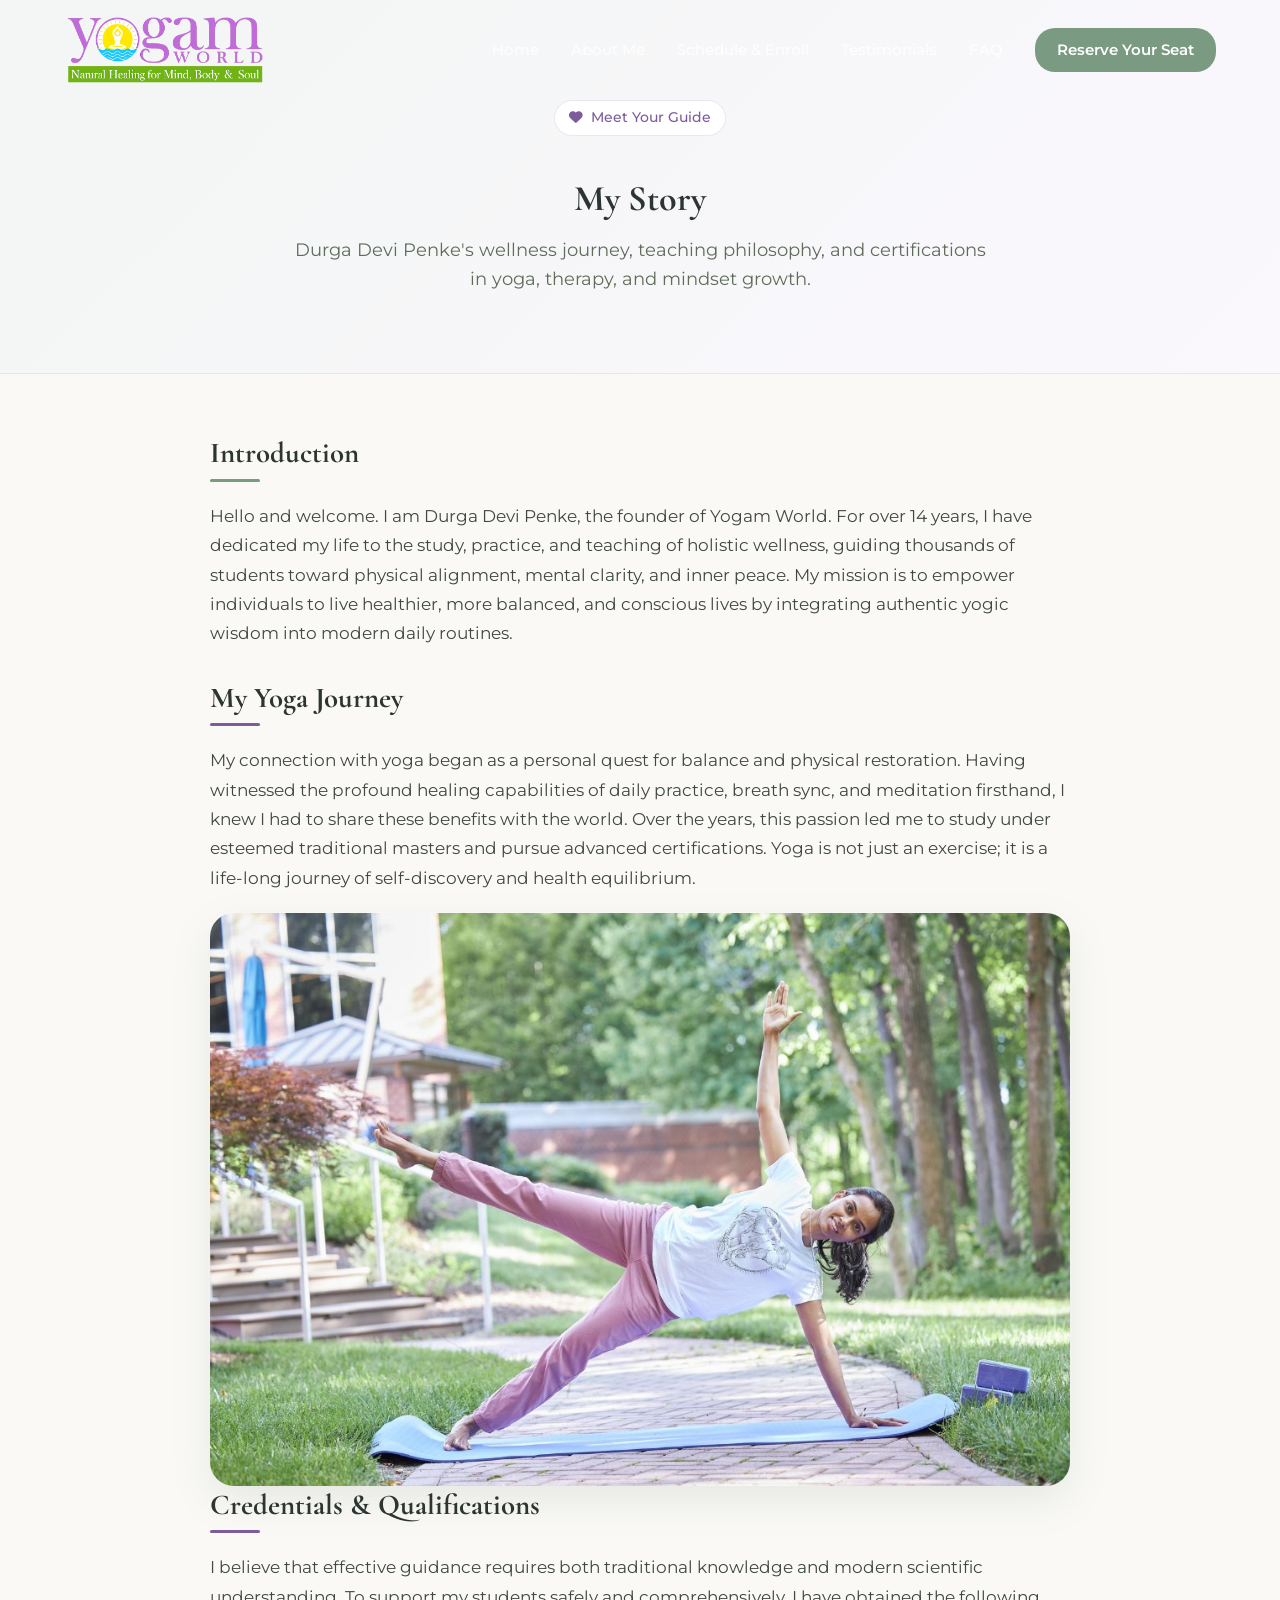
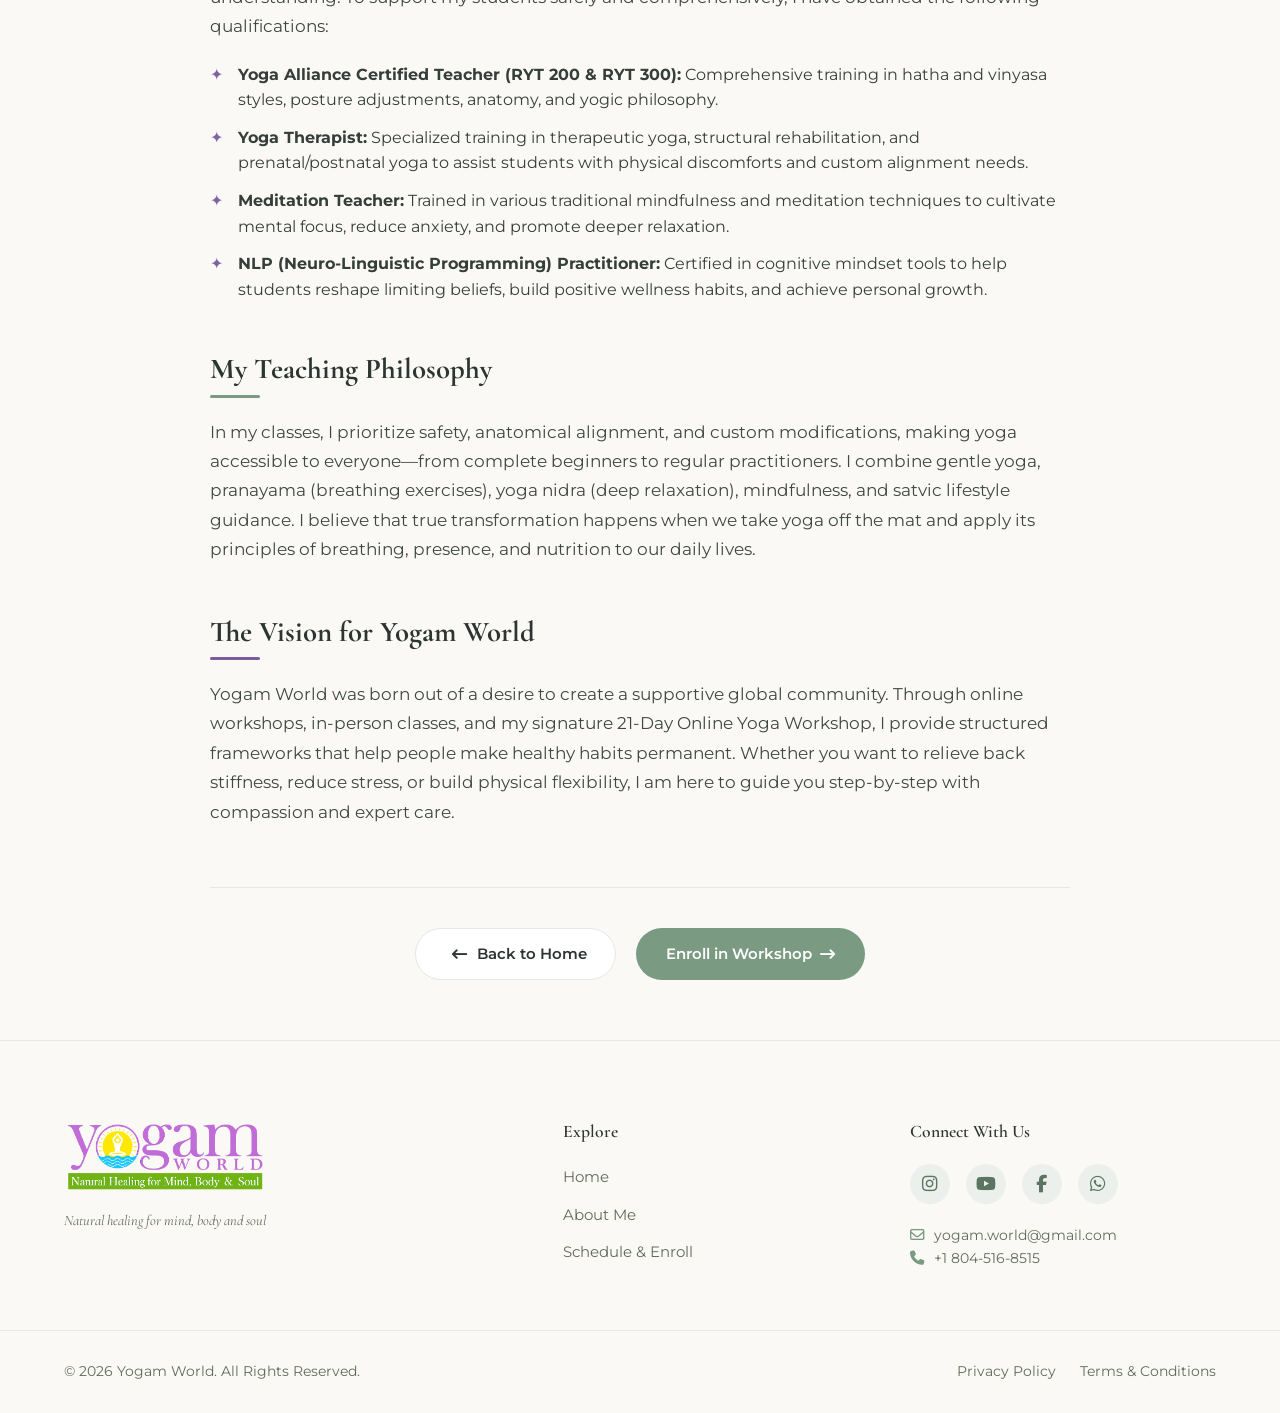
==== about.html @ a12ea687 "Update Stripe success modal message to a warmer welcome text, and increment cache buster to style.cs" ====
<!DOCTYPE html>
<html lang="en">
<head>
    <meta charset="UTF-8">
    <meta name="viewport" content="width=device-width, initial-scale=1.0">
    <title>About Durga Devi Penke | Yogam World | Meet Your Guide</title>
    <meta name="description" content="Read the full story and journey of Durga Devi Penke, founder of Yogam World. RYT 200/300 certified teacher, Yoga Therapist, NLP Practitioner, and Meditation guide with 14+ years of experience.">
    <meta name="keywords" content="Durga Devi Penke, yoga therapist, NLP practitioner, yoga teacher certifications, RYT 300, Yogam World founder, yoga therapy, prenatal yoga">
    <meta name="author" content="Yogam World">
    
    <!-- Open Graph Tags -->
    <meta property="og:title" content="About Durga Devi Penke | Yogam World">
    <meta property="og:description" content="Discover the wellness journey, credentials, and teaching philosophy of Durga Devi Penke, founder of Yogam World.">
    <meta property="og:image" content="https://www.yogam.world/assets/durga-devi-yoga.jpg">
    <meta property="og:type" content="website">
    
    <!-- Favicon -->
    <link rel="icon" type="image/png" href="assets/logo.png">
    
    <!-- Vercel Web Analytics & Speed Insights -->
    <script defer src="/_vercel/insights/script.js"></script>
    <script defer src="/_vercel/speed-insights/script.js"></script>
    
    <!-- Google Fonts -->
    <link rel="preconnect" href="https://fonts.googleapis.com">
    <link rel="preconnect" href="https://fonts.gstatic.com" crossorigin>
    <link href="https://fonts.googleapis.com/css2?family=Cormorant+Garamond:ital,wght@0,300..700;1,300..700&family=Montserrat:ital,wght@0,300..900;1,300..900&family=Playfair+Display:ital,wght@0,400..900;1,400..900&family=Plus+Jakarta+Sans:wght@300;400;500;600;700&display=swap" rel="stylesheet">
    
    <!-- Font Awesome Icons -->
    <link rel="stylesheet" href="https://cdnjs.cloudflare.com/ajax/libs/font-awesome/6.4.0/css/all.min.css">
    
    <!-- Core Style -->
    <link rel="stylesheet" href="style.css?v=27.0">
</head>
<body>

    <!-- Sticky Navigation Bar -->
    <header class="site-header" id="site-header">
        <div class="container header-container">
            <a href="index.html" class="logo logo-img-wrapper" id="header-logo">
                <img src="assets/logo.png" alt="Yogam World Logo" class="brand-logo-img">
            </a>
            
            <nav class="nav-menu" id="nav-menu">
                <ul class="nav-list">
                    <li><a href="index.html" class="nav-link">Home</a></li>
                    <li><a href="about.html" class="nav-link active">About Me</a></li>
                    <li><a href="index.html#register" class="nav-link">Schedule & Enroll</a></li>
                    <li><a href="index.html#testimonials" class="nav-link">Testimonials</a></li>
                    <li><a href="index.html#faq" class="nav-link">FAQ</a></li>
                    <li><a href="index.html#register" class="btn btn-nav-cta cta-register-trigger">Reserve Your Seat</a></li>
                </ul>
            </nav>
            
            <button class="mobile-toggle" id="mobile-toggle" aria-label="Toggle navigation menu">
                <span class="bar"></span>
                <span class="bar"></span>
                <span class="bar"></span>
            </button>
        </div>
    </header>

    <main>
        
        <!-- About Hero Section -->
        <section class="about-page-hero">
            <div class="container">
                <span class="hero-badge"><i class="fa-solid fa-heart"></i> Meet Your Guide</span>
                <h1>My Story</h1>
                <p>Durga Devi Penke's wellness journey, teaching philosophy, and certifications in yoga, therapy, and mindset growth.</p>
            </div>
        </section>

        <!-- Biography Content Section -->
        <section class="about-bio-wrap">
            
            <div class="about-bio-grid">
                <!-- Left: Biography Text -->
                <div class="bio-text-col">
                    <div class="story-section scroll-animate" style="margin-bottom: 30px;">
                        <h3>Introduction</h3>
                        <p>Hello and welcome. I am Durga Devi Penke, the founder of Yogam World. For over 14 years, I have dedicated my life to the study, practice, and teaching of holistic wellness, guiding thousands of students toward physical alignment, mental clarity, and inner peace. My mission is to empower individuals to live healthier, more balanced, and conscious lives by integrating authentic yogic wisdom into modern daily routines.</p>
                    </div>
                    
                    <div class="story-section scroll-animate" style="margin-bottom: 0;">
                        <h3>My Yoga Journey</h3>
                        <p>My connection with yoga began as a personal quest for balance and physical restoration. Having witnessed the profound healing capabilities of daily practice, breath sync, and meditation firsthand, I knew I had to share these benefits with the world. Over the years, this passion led me to study under esteemed traditional masters and pursue advanced certifications. Yoga is not just an exercise; it is a life-long journey of self-discovery and health equilibrium.</p>
                    </div>
                </div>

                <!-- Right: Instructor Image -->
                <div class="bio-img-col scroll-animate">
                    <div class="bio-image-wrapper">
                        <img src="assets/durga-devi-yoga.jpg" alt="Durga Devi Penke - Meet Your Guide" class="bio-main-img rounded-card shadow-soft">
                    </div>
                </div>
            </div>
            
            <div class="story-section scroll-animate">
                <h3>Credentials & Qualifications</h3>
                <p>I believe that effective guidance requires both traditional knowledge and modern scientific understanding. To support my students safely and comprehensively, I have obtained the following qualifications:</p>
                <ul>
                    <li><strong>Yoga Alliance Certified Teacher (RYT 200 & RYT 300):</strong> Comprehensive training in hatha and vinyasa styles, posture adjustments, anatomy, and yogic philosophy.</li>
                    <li><strong>Yoga Therapist:</strong> Specialized training in therapeutic yoga, structural rehabilitation, and prenatal/postnatal yoga to assist students with physical discomforts and custom alignment needs.</li>
                    <li><strong>Meditation Teacher:</strong> Trained in various traditional mindfulness and meditation techniques to cultivate mental focus, reduce anxiety, and promote deeper relaxation.</li>
                    <li><strong>NLP (Neuro-Linguistic Programming) Practitioner:</strong> Certified in cognitive mindset tools to help students reshape limiting beliefs, build positive wellness habits, and achieve personal growth.</li>
                </ul>
            </div>

            <div class="story-section scroll-animate">
                <h3>My Teaching Philosophy</h3>
                <p>In my classes, I prioritize safety, anatomical alignment, and custom modifications, making yoga accessible to everyone—from complete beginners to regular practitioners. I combine gentle yoga, pranayama (breathing exercises), yoga nidra (deep relaxation), mindfulness, and satvic lifestyle guidance. I believe that true transformation happens when we take yoga off the mat and apply its principles of breathing, presence, and nutrition to our daily lives.</p>
            </div>

            <div class="story-section scroll-animate">
                <h3>The Vision for Yogam World</h3>
                <p>Yogam World was born out of a desire to create a supportive global community. Through online workshops, in-person classes, and my signature 21-Day Online Yoga Workshop, I provide structured frameworks that help people make healthy habits permanent. Whether you want to relieve back stiffness, reduce stress, or build physical flexibility, I am here to guide you step-by-step with compassion and expert care.</p>
            </div>
            
            <!-- Navigation buttons -->
            <div class="about-navigation scroll-animate">
                <a href="index.html" class="btn btn-back"><i class="fa-solid fa-arrow-left-long"></i> Back to Home</a>
                <a href="index.html#register" class="btn btn-primary cta-register-trigger">Enroll in Workshop <i class="fa-solid fa-arrow-right-long"></i></a>
            </div>

        </section>

    </main>

    <!-- Footer -->
    <footer class="site-footer">
        <div class="container footer-container">
            <div class="footer-brand">
                <a href="index.html" class="logo footer-logo logo-img-wrapper">
                    <img src="assets/logo.png" alt="Yogam World Logo" class="brand-logo-img">
                </a>
                <p class="footer-desc font-alt" style="margin-top: 16px;">Natural healing for mind, body and soul</p>
            </div>
            
            <div class="footer-links">
                <h4>Explore</h4>
                <ul>
                    <li><a href="index.html">Home</a></li>
                    <li><a href="about.html">About Me</a></li>
                    <li><a href="index.html#register">Schedule & Enroll</a></li>
                </ul>
            </div>
            
            <div class="footer-social">
                <h4>Connect With Us</h4>
                <div class="social-icons">
                    <a href="https://www.instagram.com/yogam.world/" target="_blank" id="social-instagram" aria-label="Instagram"><i class="fa-brands fa-instagram"></i></a>
                    <a href="https://www.youtube.com/@yogam_world" target="_blank" id="social-youtube" aria-label="YouTube"><i class="fa-brands fa-youtube"></i></a>
                    <a href="https://www.facebook.com/DurgaDevi.Yogam" target="_blank" id="social-facebook" aria-label="Facebook"><i class="fa-brands fa-facebook-f"></i></a>
                    <a href="https://wa.me/18045168515" target="_blank" id="social-whatsapp" aria-label="WhatsApp"><i class="fa-brands fa-whatsapp"></i></a>
                </div>
                <div class="footer-contact-info">
                    <p><i class="fa-regular fa-envelope"></i> <a href="mailto:yogam.world@gmail.com">yogam.world@gmail.com</a></p>
                    <p><i class="fa-solid fa-phone"></i> <a href="tel:+18045168515" class="config-text-phone">+1 804-516-8515</a></p>
                </div>
            </div>
        </div>
        
        <div class="footer-bottom">
            <div class="container footer-bottom-container">
                <p class="copyright">&copy; <span id="copyright-year">2026</span> Yogam World. All Rights Reserved.</p>
                <div class="legal-links">
                    <a href="#">Privacy Policy</a>
                    <a href="#">Terms & Conditions</a>
                </div>
            </div>
        </div>
    </footer>

    <!-- Core Script -->
    <script src="main.js?v=19.0"></script>
</body>
</html>
---- style.css ----
/* ==========================================================================
   Yogam World Design System & Stylesheet
   Color Palette: White, Sage Green, Soft Beige, Earthy Natural Tones
   ========================================================================== */

/* --- Fonts & Base Reset --- */
:root {
    /* Color Palette */
    --color-sage: #7A9A82;
    --color-sage-dark: #5B7562;
    --color-sage-light: #EBF0EC;
    --color-sage-pale: #F3F6F4;
    --color-beige: #F4F1EA;
    --color-beige-dark: #E6DFD3;
    --color-white: #FAF9F6;
    --color-pure-white: #FFFFFF;
    --color-earth: #C38D75;
    --color-earth-dark: #AA7158;
    --color-earth-light: #F7EFEA;
    --color-lavender: #7B5C9C;
    --color-lavender-light: #F5F0FC;
    --color-lavender-pale: #FAF7FD;
    --color-lavender-accent: #D6C7E8;
    --color-text-dark: #2C3531;
    --color-text-muted: #606C5A;
    --color-border: #E3E9E5;
    
    /* Typography */
    --font-heading: 'Cormorant Garamond', 'Playfair Display', Georgia, serif;
    --font-body: 'Montserrat', system-ui, -apple-system, sans-serif;
    
    /* Layout Constants */
    --header-height: 100px;
    --header-height-scrolled: 80px;
    --border-radius-sm: 8px;
    --border-radius-md: 16px;
    --border-radius-lg: 24px;
    --shadow-soft: 0 10px 30px rgba(91, 117, 98, 0.05);
    --shadow-hover: 0 15px 40px rgba(91, 117, 98, 0.12);
    --transition-smooth: all 0.4s cubic-bezier(0.16, 1, 0.3, 1);
}

* {
    margin: 0;
    padding: 0;
    box-sizing: border-box;
}

html {
    scroll-behavior: smooth;
    scroll-padding-top: 100px; /* Offset for sticky header */
}

body {
    font-family: var(--font-body);
    color: var(--color-text-dark);
    background-color: var(--color-white);
    line-height: 1.6;
    overflow-x: hidden;
    -webkit-font-smoothing: antialiased;
}

/* --- Typography --- */
h1, h2, h3, h4 {
    font-family: var(--font-heading);
    font-weight: 600;
    line-height: 1.3;
    color: var(--color-text-dark);
}

p {
    font-size: 1rem;
    color: var(--color-text-muted);
}

.font-alt {
    font-family: var(--font-heading);
    font-style: italic;
}

a {
    color: inherit;
    text-decoration: none;
    transition: var(--transition-smooth);
}

ul {
    list-style: none;
}

img {
    max-width: 100%;
    height: auto;
    display: block;
}

/* --- Reusable Components --- */
.container {
    width: 100%;
    max-width: 1200px;
    margin: 0 auto;
    padding: 0 24px;
}

.section-padding {
    padding: 100px 0;
}

.text-center {
    text-align: center;
}

.rounded-card {
    border-radius: var(--border-radius-md);
    overflow: hidden;
}

.shadow-soft {
    box-shadow: var(--shadow-soft);
    transition: var(--transition-smooth);
}

.shadow-soft:hover {
    box-shadow: var(--shadow-hover);
}

/* --- Section Headers --- */
.section-header {
    max-width: 700px;
    margin: 0 auto 60px auto;
}

.section-subtitle {
    display: inline-block;
    font-size: 0.875rem;
    font-weight: 600;
    text-transform: uppercase;
    letter-spacing: 2px;
    color: var(--color-earth);
    margin-bottom: 12px;
}

.section-title {
    font-size: 2.5rem;
    font-weight: 500;
    margin-bottom: 18px;
    position: relative;
    letter-spacing: -0.2px;
}

.section-title::after {
    content: '';
    display: block;
    width: 60px;
    height: 3px;
    background-color: var(--color-sage);
    margin: 15px auto 0 auto;
    border-radius: 2px;
}

.section-description {
    font-size: 1.125rem;
    color: var(--color-text-muted);
}

/* --- Buttons --- */
.btn {
    display: inline-flex;
    align-items: center;
    justify-content: center;
    font-family: var(--font-body);
    font-weight: 600;
    font-size: 0.95rem;
    padding: 12px 28px;
    border-radius: 30px;
    cursor: pointer;
    transition: var(--transition-smooth);
    border: 2px solid transparent;
}

.btn i {
    margin-left: 8px;
    transition: transform 0.3s ease;
}

.btn-primary {
    background-color: var(--color-sage);
    color: var(--color-pure-white);
}

.btn-primary:hover {
    background-color: var(--color-sage-dark);
    transform: translateY(-2px);
}

.btn-primary:hover i {
    transform: translateX(4px);
}

.btn-secondary {
    background-color: transparent;
    color: var(--color-sage-dark);
    border-color: var(--color-sage);
}

.btn-secondary:hover {
    background-color: var(--color-sage);
    color: var(--color-pure-white);
    border-color: var(--color-sage);
}

.btn-large {
    padding: 16px 36px;
    font-size: 1.05rem;
}

/* --- Sticky Header & Navigation --- */
.site-header {
    position: fixed;
    top: 0;
    left: 0;
    width: 100%;
    height: var(--header-height);
    background-color: transparent;
    z-index: 1000;
    transition: var(--transition-smooth);
}

.site-header.scrolled {
    height: var(--header-height-scrolled);
    background-color: rgba(250, 249, 246, 0.95);
    backdrop-filter: blur(10px);
    box-shadow: 0 4px 20px rgba(91, 117, 98, 0.08);
}

/* Styling overrides for when the header is transparent (over the dark hero section background) */
.site-header:not(.scrolled) .brand-name {
    color: var(--color-pure-white);
}

.site-header:not(.scrolled) .brand-tagline {
    color: var(--color-sage-light);
    opacity: 0.9;
}

.site-header:not(.scrolled) .mobile-toggle:not(.active) .bar {
    background-color: var(--color-pure-white);
}

@media (min-width: 769px) {
    .site-header:not(.scrolled) .nav-link {
        color: var(--color-pure-white);
        opacity: 0.85;
    }
    
    .site-header:not(.scrolled) .nav-link:hover,
    .site-header:not(.scrolled) .nav-link.active {
        color: var(--color-pure-white);
        opacity: 1;
    }
    
    .site-header:not(.scrolled) .nav-link::after {
        background-color: var(--color-pure-white);
    }
}

.header-container {
    height: 100%;
    display: flex;
    align-items: center;
    justify-content: space-between;
}

/* Logo */
.logo {
    display: flex;
    align-items: center;
    gap: 12px;
}

.brand-logo-img {
    height: 72px;
    width: auto;
    object-fit: contain;
    transition: var(--transition-smooth);
}

.logo:hover .brand-logo-img {
    transform: scale(1.03);
}

.site-header.scrolled .brand-logo-img {
    height: 56px;
}


.logo-icon {
    font-size: 1.5rem;
    color: var(--color-sage);
    background-color: var(--color-sage-light);
    width: 42px;
    height: 42px;
    border-radius: 50%;
    display: flex;
    align-items: center;
    justify-content: center;
    transition: var(--transition-smooth);
}

.logo:hover .logo-icon {
    transform: rotate(15deg) scale(1.05);
}

.logo-text {
    display: flex;
    flex-direction: column;
}

.brand-name {
    font-family: var(--font-heading);
    font-size: 1.35rem;
    font-weight: 700;
    color: var(--color-text-dark);
    line-height: 1.1;
    transition: var(--transition-smooth);
}

.brand-tagline {
    font-size: 0.65rem;
    text-transform: uppercase;
    letter-spacing: 1.5px;
    color: var(--color-sage-dark);
    transition: var(--transition-smooth);
    line-height: 1.3;
    margin-top: 2px;
}

/* Navigation Links */
.nav-menu {
    display: flex;
    align-items: center;
}

.nav-list {
    display: flex;
    align-items: center;
    gap: 32px;
}

.nav-link {
    font-size: 0.95rem;
    font-weight: 500;
    color: var(--color-text-dark);
    opacity: 0.85;
    position: relative;
    padding: 6px 0;
}

.nav-link:hover,
.nav-link.active {
    opacity: 1;
    color: var(--color-sage-dark);
}

.nav-link::after {
    content: '';
    position: absolute;
    bottom: 0;
    left: 0;
    width: 0;
    height: 2px;
    background-color: var(--color-sage);
    transition: var(--transition-smooth);
}

.nav-link:hover::after,
.nav-link.active::after {
    width: 100%;
}

.btn-nav-cta {
    background-color: var(--color-sage);
    color: var(--color-pure-white);
    padding: 8px 20px;
    border-radius: 20px;
}

.btn-nav-cta:hover {
    background-color: var(--color-sage-dark);
    color: var(--color-pure-white);
}

.btn-nav-cta::after {
    display: none;
}

/* Hamburger toggle menu */
.mobile-toggle {
    display: none;
    flex-direction: column;
    justify-content: space-between;
    width: 30px;
    height: 21px;
    background: transparent;
    border: none;
    cursor: pointer;
    z-index: 1010;
}

.mobile-toggle .bar {
    width: 100%;
    height: 3px;
    background-color: var(--color-text-dark);
    border-radius: 5px;
    transition: all 0.3s ease;
}

.hero-section {
    position: relative;
    width: 100%;
    min-height: 100vh;
    display: flex;
    align-items: center;
    padding-top: var(--header-height);
    overflow: hidden;
}

/* Mirrored background image to place Durga on the right, keeping text area clean */
.hero-section::before {
    content: '';
    position: absolute;
    top: 0;
    left: 0;
    width: 100%;
    height: 100%;
    background-image: url('assets/hero-banner-clean.jpg');
    background-size: cover;
    background-position: center;
    z-index: 0;
}

.hero-overlay {
    position: absolute;
    top: 0;
    left: 0;
    width: 100%;
    height: 100%;
    /* Gradient overlay to ensure text contrast on the left and full photo transparency on the right */
    background: linear-gradient(to right, rgba(44, 53, 49, 0.8) 20%, rgba(44, 53, 49, 0.45) 60%, rgba(44, 53, 49, 0.15) 100%);
    z-index: 1;
}

.hero-container {
    position: relative;
    z-index: 2;
    padding-top: 40px;
    padding-bottom: 80px;
    width: 100%;
}

.hero-content {
    max-width: 650px;
}

.hero-badge {
    display: inline-flex;
    align-items: center;
    gap: 8px;
    background-color: rgba(235, 240, 236, 0.2);
    border: 1px solid rgba(255, 255, 255, 0.25);
    color: var(--color-pure-white);
    padding: 6px 14px;
    border-radius: 20px;
    font-size: 0.85rem;
    font-weight: 500;
    margin-bottom: 24px;
    backdrop-filter: blur(5px);
}

.hero-title {
    font-size: 3.5rem;
    font-weight: 500;
    color: var(--color-pure-white);
    margin-bottom: 20px;
    letter-spacing: -0.5px;
}

.hero-subtitle {
    font-size: 1.15rem;
    color: rgba(255, 255, 255, 0.85);
    margin-bottom: 40px;
    line-height: 1.7;
}

.hero-actions {
    display: flex;
    gap: 16px;
    flex-wrap: wrap;
}

.hero-actions .btn-secondary {
    background-color: transparent;
    color: var(--color-pure-white);
    border-color: rgba(255, 255, 255, 0.4);
    backdrop-filter: blur(5px);
}

.hero-actions .btn-secondary:hover {
    background-color: var(--color-pure-white);
    color: var(--color-text-dark);
    border-color: var(--color-pure-white);
}

/* Curve layout divider */
.section-divider-curve {
    position: absolute;
    bottom: -1px;
    left: 0;
    width: 100%;
    overflow: hidden;
    line-height: 0;
    transform: rotate(180deg);
    z-index: 3;
}

.section-divider-curve svg {
    position: relative;
    display: block;
    width: calc(100% + 1.3px);
    height: 60px;
}

.section-divider-curve .shape-fill {
    fill: var(--color-white);
}

/* --- About the Founder Section --- */
.about-section {
    background-color: var(--color-pure-white);
    position: relative;
    overflow: hidden;
}

.about-grid {
    display: grid;
    grid-template-columns: 0.95fr 1.05fr;
    gap: 60px;
    align-items: center;
    max-width: 1200px;
    margin: 0 auto 60px auto;
}

.about-visual {
    position: relative;
    border-radius: var(--border-radius-lg);
    overflow: hidden;
    box-shadow: var(--shadow-hover);
}

.about-image-wrapper {
    position: relative;
    width: 100%;
    height: 100%;
}

.founder-main-img {
    width: 100%;
    height: auto;
    display: block;
    transition: var(--transition-smooth);
}

.about-visual:hover .founder-main-img {
    transform: scale(1.03);
}

.about-content {
    text-align: left;
}

.about-role-badge {
    font-size: 0.85rem;
    font-weight: 700;
    color: var(--color-lavender);
    text-transform: uppercase;
    letter-spacing: 1.5px;
    background-color: var(--color-lavender-light);
    padding: 6px 14px;
    border-radius: 50px;
    display: inline-block;
    margin-bottom: 16px;
}

.about-title {
    font-size: 2.5rem;
    color: var(--color-text-dark);
    margin-bottom: 12px;
    font-weight: 600;
    letter-spacing: -0.2px;
}

.about-subtitle {
    font-size: 0.95rem;
    line-height: 1.6;
    color: var(--color-text-muted);
    font-weight: 600;
    border-left: 3px solid var(--color-sage);
    padding-left: 16px;
    margin-bottom: 24px;
}

.about-text p {
    font-size: 1rem;
    line-height: 1.7;
    color: var(--color-text-dark);
    opacity: 0.9;
    margin-bottom: 24px;
}



/* --- Dedicated Biography Page Styles --- */
.about-page-hero {
    background: linear-gradient(135deg, var(--color-sage-pale) 0%, var(--color-lavender-pale) 100%);
    padding: 100px 0 80px 0;
    text-align: center;
    border-bottom: 1px solid var(--color-border);
}

.about-page-hero .hero-badge {
    background-color: var(--color-pure-white);
    color: var(--color-lavender);
    border: 1px solid rgba(123, 92, 156, 0.15);
}

.about-page-hero h1 {
    font-size: 3rem;
    margin-top: 16px;
    margin-bottom: 12px;
    font-weight: 800;
    color: var(--color-text-dark);
}

.about-page-hero p {
    font-size: 1.15rem;
    color: var(--color-text-muted);
    max-width: 700px;
    margin: 0 auto;
}

.about-bio-wrap {
    max-width: 900px;
    margin: 60px auto;
    padding: 0 20px;
}

.story-section {
    margin-bottom: 48px;
}

.story-section h3 {
    font-size: 1.8rem;
    color: var(--color-text-dark);
    margin-bottom: 20px;
    font-weight: 700;
    position: relative;
    padding-bottom: 10px;
}

.story-section h3::after {
    content: '';
    position: absolute;
    bottom: 0;
    left: 0;
    width: 50px;
    height: 3px;
    background-color: var(--color-sage);
    border-radius: 2px;
}

.story-section:nth-of-type(even) h3::after {
    background-color: var(--color-lavender);
}

.story-section p {
    font-size: 1.05rem;
    line-height: 1.75;
    color: var(--color-text-dark);
    opacity: 0.9;
    margin-bottom: 20px;
}

.story-section ul {
    list-style: none;
    padding: 0;
    margin: 20px 0;
    display: flex;
    flex-direction: column;
    gap: 12px;
}

.story-section ul li {
    position: relative;
    padding-left: 28px;
    font-size: 1rem;
    color: var(--color-text-dark);
    opacity: 0.95;
}

.story-section ul li::before {
    content: '✦';
    position: absolute;
    left: 0;
    color: var(--color-sage);
    font-weight: 700;
}

.story-section:nth-of-type(even) ul li::before {
    color: var(--color-lavender);
}

.about-navigation {
    display: flex;
    justify-content: center;
    gap: 20px;
    margin-top: 60px;
    border-top: 1px solid var(--color-border);
    padding-top: 40px;
}

.btn-back {
    display: inline-flex;
    align-items: center;
    gap: 10px;
    background-color: var(--color-pure-white);
    color: var(--color-text-dark);
    border: 1px solid var(--color-border);
    transition: var(--transition-smooth);
}

.btn-back:hover {
    background-color: var(--color-sage-pale);
    border-color: var(--color-sage-light);
    color: var(--color-sage-dark);
}




/* --- Student Testimonials Section --- */
.testimonials-section {
    background-color: var(--color-sage-pale);
}

.testimonial-slider-container {
    max-width: 800px;
    margin: 0 auto;
    position: relative;
}

.testimonial-slider {
    position: relative;
    min-height: 360px;
    display: grid;
    grid-template-columns: 1fr;
}

.testimonial-slide {
    grid-column: 1;
    grid-row: 1;
    opacity: 0;
    visibility: hidden;
    pointer-events: none;
    transform: translateY(15px);
    transition: opacity 0.5s ease, transform 0.5s ease, visibility 0.5s ease;
    z-index: 1;
}

.testimonial-slide.active {
    opacity: 1;
    visibility: visible;
    pointer-events: auto;
    transform: translateY(0);
    z-index: 2;
}

.testimonial-card {
    background-color: var(--color-pure-white);
    padding: 50px;
    border: 1px solid var(--color-border);
    position: relative;
}

.quote-icon {
    font-size: 3rem;
    color: var(--color-sage-light);
    line-height: 1;
    position: absolute;
    top: 30px;
    left: 40px;
    z-index: 1;
}

.testimonial-text {
    font-size: 1.05rem;
    font-family: var(--font-body);
    font-style: normal;
    font-weight: 400;
    color: var(--color-text-dark);
    line-height: 1.75;
    margin-bottom: 30px;
    position: relative;
    z-index: 2;
}

.testimonial-text strong {
    color: var(--color-sage-dark);
    font-weight: 700;
    background-color: rgba(122, 154, 130, 0.16);
    padding: 2px 6px;
    border-radius: 4px;
}

.student-profile {
    display: flex;
    align-items: center;
    gap: 16px;
}

.student-img {
    width: 60px;
    height: 60px;
    border-radius: 50%;
    object-fit: cover;
    border: 2px solid var(--color-sage);
}

.student-initials-avatar {
    width: 60px;
    height: 60px;
    border-radius: 50%;
    background-color: var(--color-sage-light);
    color: var(--color-sage-dark);
    display: flex;
    align-items: center;
    justify-content: center;
    font-weight: 700;
    font-size: 1.15rem;
    border: 2px solid var(--color-sage);
    flex-shrink: 0;
}

.student-name {
    font-size: 1.1rem;
    color: var(--color-text-dark);
    margin-bottom: 2px;
}

.student-result {
    font-size: 0.85rem;
    color: var(--color-earth-dark);
    font-weight: 600;
}

/* Slider Controls */
.slider-controls {
    display: flex;
    align-items: center;
    justify-content: center;
    gap: 30px;
    margin-top: 30px;
}

.slider-btn {
    background-color: var(--color-pure-white);
    border: 1px solid var(--color-border);
    width: 50px;
    height: 50px;
    border-radius: 50%;
    display: flex;
    align-items: center;
    justify-content: center;
    cursor: pointer;
    font-size: 1rem;
    color: var(--color-text-muted);
    box-shadow: 0 4px 10px rgba(0,0,0,0.02);
    transition: var(--transition-smooth);
}

.slider-btn:hover {
    background-color: var(--color-sage);
    color: var(--color-pure-white);
    border-color: var(--color-sage);
    transform: scale(1.05);
}

.slider-dots {
    display: flex;
    gap: 10px;
}

.slider-dots .dot {
    width: 10px;
    height: 10px;
    border-radius: 50%;
    background-color: var(--color-beige-dark);
    cursor: pointer;
    transition: var(--transition-smooth);
}

.slider-dots .dot:hover,
.slider-dots .dot.active {
    background-color: var(--color-sage);
    transform: scale(1.2);
}

/* --- Registration Section --- */
.registration-section {
    background-color: var(--color-white);
}

.registration-wrapper {
    background-color: var(--color-beige);
    border: 1px solid var(--color-beige-dark);
    padding: 60px 40px;
    max-width: 900px;
    margin: 0 auto;
}

.badge-accent {
    display: inline-flex;
    align-items: center;
    gap: 6px;
    font-size: 0.8rem;
    font-weight: 700;
    text-transform: uppercase;
    letter-spacing: 1px;
    color: var(--color-earth-dark);
    background-color: var(--color-earth-light);
    padding: 6px 14px;
    border-radius: 30px;
    margin-bottom: 20px;
}

.reg-title {
    font-size: 2.25rem;
    margin-bottom: 16px;
}

.reg-desc {
    font-size: 1.1rem;
    max-width: 600px;
    margin: 0 auto 40px auto;
}

.checkout-widget {
    max-width: 800px;
    margin: 0 auto;
    text-align: left;
    display: flex;
    flex-direction: column;
    gap: 40px;
}

.checkout-step {
    background-color: var(--color-pure-white);
    border: 1px solid var(--color-border);
    border-radius: var(--border-radius-lg);
    padding: 40px;
    box-shadow: var(--shadow-soft);
    position: relative;
    transition: var(--transition-smooth);
}

.checkout-step.disabled-step {
    opacity: 0.45;
    pointer-events: none;
    user-select: none;
    filter: grayscale(40%);
}

.step-num {
    position: absolute;
    top: -18px;
    left: 40px;
    width: 36px;
    height: 36px;
    border-radius: 50%;
    color: var(--color-pure-white);
    font-size: 1.1rem;
    font-weight: 700;
    display: flex;
    align-items: center;
    justify-content: center;
}

#checkout-step-1 .step-num {
    background-color: var(--color-sage);
    box-shadow: 0 4px 10px rgba(122, 154, 130, 0.3);
}

#checkout-step-2 .step-num {
    background-color: var(--color-earth);
    box-shadow: 0 4px 10px rgba(195, 141, 117, 0.3);
}

#checkout-step-3 .step-num {
    background-color: var(--color-lavender);
    box-shadow: 0 4px 10px rgba(123, 92, 156, 0.3);
}

#checkout-step-4 .step-num {
    background-color: var(--color-text-muted);
    box-shadow: 0 4px 10px rgba(96, 108, 90, 0.3);
}

.step-title {
    font-size: 1.4rem;
    font-weight: 700;
    color: var(--color-text-dark);
    margin-bottom: 24px;
}

.selection-grid {
    display: grid;
    grid-template-columns: 1fr 1fr;
    gap: 24px;
}

.select-box {
    border: 2px solid var(--color-border);
    border-radius: var(--border-radius-md);
    padding: 24px;
    cursor: pointer;
    transition: var(--transition-smooth);
    position: relative;
    display: flex;
    flex-direction: column;
    gap: 12px;
}

.select-box:hover {
    border-color: var(--color-sage-light);
    background-color: var(--color-sage-pale);
    transform: translateY(-2px);
}

.select-box.active {
    border-color: var(--color-sage);
    background-color: var(--color-sage-pale);
}

.select-payment-grid .select-box.active {
    border-color: var(--color-lavender);
    background-color: var(--color-lavender-pale);
}

.select-box-header {
    display: flex;
    justify-content: flex-start;
    align-items: center;
    gap: 10px;
}

.select-badge {
    font-size: 0.7rem;
    font-weight: 700;
    text-transform: uppercase;
    letter-spacing: 1px;
    color: var(--color-earth-dark);
    background-color: var(--color-earth-light);
    padding: 4px 10px;
    border-radius: 20px;
}

.select-icon {
    font-size: 1.5rem;
    color: var(--color-text-muted);
}

.select-box.active .select-icon {
    color: var(--color-sage-dark);
}

.select-payment-grid .select-box.active .select-icon {
    color: var(--color-lavender);
}

.select-box-title {
    font-size: 1.15rem;
    font-weight: 700;
    color: var(--color-text-dark);
}

.select-box-desc {
    font-size: 0.875rem;
    line-height: 1.5;
    color: var(--color-text-muted);
    margin-bottom: 8px;
    min-height: 48px;
}

.select-box-price {
    margin-top: auto;
    display: flex;
    align-items: baseline;
    gap: 4px;
}

.price-val {
    font-size: 1.8rem;
    font-weight: 800;
    color: var(--color-text-dark);
}

.price-lbl {
    font-size: 0.8rem;
    color: var(--color-text-muted);
}

.select-indicator {
    position: absolute;
    top: 20px;
    right: 20px;
    font-size: 1.25rem;
    color: var(--color-border);
    transition: var(--transition-smooth);
}

.select-box.active .select-indicator {
    color: var(--color-sage);
}

.select-payment-grid .select-box.active .select-indicator {
    color: var(--color-lavender);
}

/* Step 3: Complete Booking views */
.checkout-view {
    display: none;
}

.checkout-view.active {
    display: block;
}

.summary-box {
    background-color: var(--color-white);
    border: 1px solid var(--color-border);
    border-radius: var(--border-radius-md);
    padding: 24px;
    margin-bottom: 24px;
}

/* Dynamic timing and date selector styling */
.checkout-details-group {
    margin-bottom: 24px;
    background-color: var(--color-sage-pale);
    border: 1px solid var(--color-border);
    border-radius: var(--border-radius-md);
    padding: 20px;
    transition: var(--transition-smooth);
}

.checkout-details-title {
    font-family: var(--font-heading);
    font-size: 1.25rem;
    font-weight: 700;
    color: var(--color-text-dark);
    margin-top: 0;
    margin-bottom: 12px;
}

.timing-select-wrapper {
    position: relative;
    margin-top: 8px;
}

.timing-select-wrapper select {
    width: 100%;
    padding: 12px 16px;
    border: 2px solid var(--color-border);
    border-radius: var(--border-radius-sm);
    font-family: var(--font-body);
    font-size: 0.95rem;
    color: var(--color-text-dark);
    background-color: var(--color-white);
    appearance: none;
    cursor: pointer;
    transition: var(--transition-smooth);
}

.timing-select-wrapper select:focus {
    outline: none;
    border-color: var(--color-sage);
}

.timing-select-wrapper:has(select)::after {
    content: '\f078';
    font-family: 'Font Awesome 6 Free';
    font-weight: 900;
    position: absolute;
    right: 16px;
    top: 50%;
    transform: translateY(-50%);
    color: var(--color-text-muted);
    pointer-events: none;
}

.selected-date-badge {
    display: inline-flex;
    align-items: center;
    gap: 8px;
    background-color: var(--color-sage-light);
    color: var(--color-sage-dark);
    padding: 6px 14px;
    border-radius: 20px;
    font-size: 0.9rem;
    font-weight: 600;
    border: 1px solid rgba(91, 117, 98, 0.15);
}

.selected-date-badge i {
    color: var(--color-sage);
}


.summary-box h4 {
    font-size: 1rem;
    color: var(--color-text-muted);
    text-transform: uppercase;
    letter-spacing: 1px;
    margin-bottom: 16px;
    border-bottom: 1px solid var(--color-border);
    padding-bottom: 10px;
}

.summary-row {
    display: flex;
    justify-content: space-between;
    align-items: center;
    font-size: 1.1rem;
    color: var(--color-text-dark);
}

.summary-row strong {
    font-size: 1.5rem;
    color: var(--color-sage-dark);
}

.checkout-cta-wrap {
    text-align: center;
}

.zelle-details {
    display: flex;
    flex-direction: column;
    gap: 16px;
}

.zelle-instruction-text {
    font-size: 1.05rem;
    color: var(--color-text-dark);
}

.zelle-price-amount {
    color: var(--color-lavender);
    font-size: 1.25rem;
}

.zelle-email-box {
    display: flex;
    flex-direction: column;
    gap: 6px;
    background-color: var(--color-lavender-pale);
    border: 1px dashed var(--color-lavender-accent);
    padding: 16px;
    border-radius: var(--border-radius-sm);
}

.zelle-label {
    font-size: 0.8rem;
    text-transform: uppercase;
    letter-spacing: 0.5px;
    color: var(--color-lavender);
    font-weight: 700;
}

.zelle-email {
    font-size: 1.05rem;
    color: var(--color-text-dark);
    font-family: SFMono-Regular, Consolas, Monaco, 'Andale Mono', monospace;
    font-weight: 500;
    letter-spacing: -0.5px;
    word-break: break-word;
}

@media (max-width: 480px) {
    .zelle-email {
        font-size: 0.88rem;
    }
}

.btn-copy-zelle {
    position: absolute;
    right: 16px;
    top: 50%;
    transform: translateY(-50%);
    border: 2px solid var(--color-border);
    background-color: var(--color-white);
    border-radius: var(--border-radius-sm);
    color: var(--color-text-muted);
    cursor: pointer;
    width: 42px;
    height: 42px;
    display: flex;
    align-items: center;
    justify-content: center;
    transition: var(--transition-smooth);
    font-size: 1.15rem;
}

.btn-copy-zelle:hover {
    border-color: var(--color-sage) !important;
    color: var(--color-sage-dark) !important;
    background-color: var(--color-sage-pale) !important;
    box-shadow: var(--shadow-soft) !important;
    transform: translateY(-50%) scale(1.05) !important;
}

.zelle-layout-grid {
    display: grid;
    grid-template-columns: 1.2fr 0.8fr;
    gap: 20px;
    align-items: stretch;
    margin-top: 15px;
}

.zelle-qr-box {
    border: 1px solid var(--color-border);
    border-radius: var(--border-radius-sm);
    padding: 15px;
    background-color: var(--color-white);
    display: flex;
    flex-direction: column;
    align-items: center;
    justify-content: center;
    text-align: center;
}

@media (max-width: 600px) {
    .zelle-layout-grid {
        grid-template-columns: 1fr;
        gap: 15px;
    }
}

/* Calendar info banner */
.calendar-info-banner {
    display: flex;
    align-items: center;
    justify-content: space-between;
    gap: 30px;
    background-color: var(--color-sage-pale);
    border: 1px solid var(--color-border);
    padding: 30px;
    margin-top: 40px;
    border-left: 5px solid var(--color-sage);
    border-radius: var(--border-radius-md);
}

.info-banner-icon {
    font-size: 2rem;
    color: var(--color-sage-dark);
    flex-shrink: 0;
}

.info-banner-content {
    text-align: left;
    flex-grow: 1;
}

.info-banner-content h4 {
    font-size: 1.15rem;
    color: var(--color-text-dark);
    margin-bottom: 6px;
    font-weight: 700;
}

.info-banner-content p {
    font-size: 0.95rem;
    line-height: 1.5;
    color: var(--color-text-muted);
}

.payment-support {
    text-align: center;
    padding-top: 12px;
    border-top: 1px dashed var(--color-border);
}

.payment-support p {
    font-size: 0.85rem;
    color: var(--color-text-muted);
}

.payment-support a {
    font-weight: 700;
    color: var(--color-sage-dark);
    text-decoration: underline;
}

/* Iframe container */
.iframe-container {
    width: 100%;
    margin-top: 30px;
    border-radius: var(--border-radius-md);
    overflow: hidden;
    border: 1px solid var(--color-border);
    background-color: var(--color-pure-white);
}

/* --- FAQ Accordion Section --- */
.faq-section {
    background-color: var(--color-beige);
}

.faq-accordion-wrapper {
    max-width: 800px;
    margin: 0 auto;
    display: flex;
    flex-direction: column;
    gap: 16px;
}

.accordion-item {
    background-color: var(--color-pure-white);
    border-radius: var(--border-radius-sm);
    border: 1px solid var(--color-border);
    overflow: hidden;
    transition: var(--transition-smooth);
}

.accordion-item.active {
    border-color: var(--color-sage-light);
    box-shadow: var(--shadow-soft);
}

.accordion-header {
    width: 100%;
    padding: 24px;
    background-color: transparent;
    border: none;
    display: flex;
    justify-content: space-between;
    align-items: center;
    text-align: left;
    cursor: pointer;
    font-family: var(--font-heading);
    font-size: 1.2rem;
    font-weight: 600;
    color: var(--color-text-dark);
    transition: var(--transition-smooth);
}

.accordion-header:hover {
    color: var(--color-sage-dark);
}

.icon-toggle {
    font-size: 1rem;
    color: var(--color-sage);
    transition: transform 0.3s ease;
}

.accordion-item.active .icon-toggle {
    transform: rotate(45deg);
    color: var(--color-earth);
}

.accordion-content {
    max-height: 0;
    overflow: hidden;
    transition: max-height 0.4s cubic-bezier(0.16, 1, 0.3, 1);
}

.accordion-content p {
    padding: 0 24px 24px 24px;
    font-size: 0.95rem;
    line-height: 1.6;
    color: var(--color-text-muted);
}

/* --- Final Call To Action --- */
.final-cta-section {
    position: relative;
    background-color: var(--color-text-dark);
    overflow: hidden;
    color: var(--color-pure-white);
}

.final-cta-bg {
    position: absolute;
    top: 0;
    left: 0;
    width: 100%;
    height: 100%;
    background-image: url('assets/hero-banner-clean.jpg');
    background-size: cover;
    background-position: center;
    opacity: 0.15;
    z-index: 1;
}

.final-cta-content {
    position: relative;
    z-index: 2;
    max-width: 800px;
    margin: 0 auto;
}

.final-cta-title {
    font-size: 2.85rem;
    color: var(--color-pure-white);
    margin-bottom: 20px;
}

.final-cta-text {
    font-size: 1.15rem;
    color: rgba(255, 255, 255, 0.8);
    margin-bottom: 40px;
    max-width: 600px;
    margin-left: auto;
    margin-right: auto;
}

.final-cta-content .btn {
    box-shadow: 0 10px 25px rgba(0, 0, 0, 0.25);
}

/* --- Site Footer --- */
.site-footer {
    background-color: var(--color-white);
    border-top: 1px solid var(--color-border);
    padding: 80px 0 30px 0;
}

.footer-container {
    display: grid;
    grid-template-columns: 1.5fr 1fr 1fr;
    gap: 40px;
    margin-bottom: 60px;
}

.footer-brand .logo {
    margin-bottom: 12px;
}

.footer-brand .brand-tagline {
    margin-bottom: 16px;
    font-weight: 600;
}

.footer-desc {
    font-size: 0.9rem;
    color: var(--color-text-muted);
}

.footer-links h4,
.footer-social h4 {
    font-size: 1.1rem;
    font-family: var(--font-heading);
    margin-bottom: 20px;
    color: var(--color-text-dark);
}

.footer-links ul {
    display: flex;
    flex-direction: column;
    gap: 12px;
}

.footer-links a {
    font-size: 0.95rem;
    color: var(--color-text-muted);
}

.footer-links a:hover {
    color: var(--color-sage-dark);
    padding-left: 4px;
}

.social-icons {
    display: flex;
    gap: 16px;
    margin-bottom: 20px;
}

.social-icons a {
    background-color: var(--color-sage-light);
    color: var(--color-sage-dark);
    width: 40px;
    height: 40px;
    border-radius: 50%;
    display: flex;
    align-items: center;
    justify-content: center;
    font-size: 1.1rem;
}

.social-icons a:hover {
    background-color: var(--color-sage);
    color: var(--color-pure-white);
    transform: translateY(-2px);
}

.footer-contact-info p {
    font-size: 0.9rem;
    color: var(--color-text-muted);
}

.footer-contact-info i {
    margin-right: 6px;
    color: var(--color-sage);
}

/* Footer Bottom */
.footer-bottom {
    border-top: 1px solid var(--color-border);
    padding-top: 30px;
}

.footer-bottom-container {
    display: flex;
    justify-content: space-between;
    align-items: center;
    flex-wrap: wrap;
    gap: 20px;
}

.copyright {
    font-size: 0.85rem;
    color: var(--color-text-muted);
}

.legal-links {
    display: flex;
    gap: 24px;
}

.legal-links a {
    font-size: 0.85rem;
    color: var(--color-text-muted);
}

.legal-links a:hover {
    color: var(--color-sage-dark);
}

/* --- Scroll Animations Triggers --- */
.scroll-animate {
    opacity: 0;
    transform: translateY(30px);
    transition: opacity 0.8s ease, transform 0.8s ease;
}

.scroll-animate.visible {
    opacity: 1;
    transform: translateY(0);
}

.fade-in {
    opacity: 0;
    animation: fadeInAnimation 1s forwards cubic-bezier(0.16, 1, 0.3, 1);
}

@keyframes fadeInAnimation {
    to { opacity: 1; }
}

/* --- Calendar Section Styles --- */
.calendar-section {
    background-color: var(--color-white);
}

.calendar-layout {
    background-color: var(--color-pure-white);
    border: 1px solid var(--color-border);
    max-width: 600px;
    margin: 0 auto;
}

.calendar-wrapper {
    padding: 40px;
}

.calendar-header {
    display: flex;
    justify-content: space-between;
    align-items: center;
    margin-bottom: 24px;
}

.calendar-header h3 {
    font-size: 1.35rem;
    color: var(--color-sage-dark);
}

.cal-btn {
    background-color: transparent;
    border: 1px solid var(--color-border);
    color: var(--color-text-muted);
    width: 38px;
    height: 38px;
    border-radius: 50%;
    display: flex;
    align-items: center;
    justify-content: center;
    cursor: pointer;
    transition: var(--transition-smooth);
}

.cal-btn:hover {
    background-color: var(--color-sage-light);
    color: var(--color-sage-dark);
    border-color: var(--color-sage-light);
}

.calendar-weekdays {
    display: grid;
    grid-template-columns: repeat(7, 1fr);
    text-align: center;
    font-weight: 600;
    font-size: 0.8rem;
    text-transform: uppercase;
    letter-spacing: 1px;
    color: var(--color-text-muted);
    padding-bottom: 12px;
    border-bottom: 1px solid var(--color-border);
    margin-bottom: 16px;
}

.calendar-days {
    display: grid;
    grid-template-columns: repeat(7, 1fr);
    gap: 8px;
}

.calendar-days .day {
    display: flex;
    aspect-ratio: 1;
    justify-content: center;
    align-items: center;
    font-size: 0.95rem;
    font-weight: 500;
    color: var(--color-text-muted);
    cursor: pointer;
    border-radius: 50%;
    transition: var(--transition-smooth);
    user-select: none;
}

.calendar-days .day.empty {
    cursor: default;
    pointer-events: none;
}

.calendar-days .day:hover:not(.empty) {
    background-color: var(--color-beige);
    color: var(--color-text-dark);
}

.calendar-days .day.today {
    border: 2px solid var(--color-earth-dark);
    color: var(--color-text-dark);
}

.calendar-days .day.active-range {
    background-color: var(--color-sage-light);
    color: var(--color-sage-dark);
    font-weight: 700;
}

.calendar-days .day.active-range:hover {
    background-color: var(--color-sage);
    color: var(--color-pure-white);
}

.calendar-days .day.active-range.selected {
    background-color: var(--color-sage);
    color: var(--color-pure-white);
    box-shadow: 0 4px 12px rgba(91, 117, 98, 0.25);
}

.calendar-legend {
    display: flex;
    justify-content: center;
    gap: 24px;
    margin-top: 24px;
    font-size: 0.85rem;
    color: var(--color-text-muted);
}

.legend-item {
    display: flex;
    align-items: center;
    gap: 8px;
}

.dot-legend {
    display: inline-block;
    width: 10px;
    height: 10px;
    border-radius: 50%;
}

.calendar-days .day.batch-start {
    background-color: var(--color-lavender-accent) !important;
    color: var(--color-lavender) !important;
    border: 2px solid var(--color-lavender) !important;
    font-weight: 700;
}

.dot-legend.dot-start {
    background-color: var(--color-lavender-accent);
    border: 1px solid var(--color-lavender);
}

.dot-legend.dot-active {
    background-color: var(--color-sage-light);
    border: 2px solid var(--color-sage);
}

.dot-legend.dot-today {
    border: 2px solid var(--color-earth-dark);
}

/* ==========================================================================
   Media Queries & Mobile Responsiveness
   ========================================================================== */



@media (max-width: 1024px) {
    .about-grid {
        grid-template-columns: 1fr;
        gap: 40px;
    }
}

@media (max-width: 768px) {
    /* Base */
    .section-padding {
        padding: 45px 0 !important;
    }
    
    .container {
        padding: 0 16px;
    }
    
    .section-title {
        font-size: 2rem;
    }

    /* Hero tightening */
    .hero-section {
        min-height: auto !important;
        padding-top: 100px !important;
    }
    .hero-container {
        padding-top: 20px !important;
        padding-bottom: 90px !important;
        z-index: 4 !important;
    }
    
    .section-divider-curve svg {
        height: 35px !important;
    }

    /* About Section spacing */
    .about-grid {
        gap: 20px !important;
        margin-bottom: 24px !important;
    }
    
    /* Calendar Mobile tweaks */
    .calendar-wrapper {
        padding: 24px;
    }
    
    .calendar-weekdays {
        font-size: 0.75rem;
        margin-bottom: 12px;
    }
    
    .calendar-days {
        gap: 6px;
    }
    
    .calendar-days .day {
        font-size: 0.85rem;
    }
    
    /* Navigation Hamburger Menu */
    .mobile-toggle {
        display: flex;
    }
    
    .nav-menu {
        position: fixed;
        top: 0;
        right: -100%;
        width: 80%;
        max-width: 320px;
        height: 100vh;
        background-color: var(--color-white);
        box-shadow: -10px 0 30px rgba(0,0,0,0.05);
        transition: var(--transition-smooth);
        padding: 100px 30px 40px 30px;
        z-index: 1005;
        align-items: flex-start;
        overflow-y: auto;
    }
    
    .nav-menu.active {
        right: 0;
    }
    
    .nav-list {
        flex-direction: column;
        align-items: flex-start;
        width: 100%;
        gap: 24px;
    }
    
    .nav-link {
        font-size: 1.15rem;
        width: 100%;
        display: block;
    }
    
    .btn-nav-cta {
        display: inline-block;
        text-align: center;
        width: 100%;
        margin-top: 10px;
        padding: 12px 24px;
        font-size: 1rem;
        border-radius: 30px;
    }
    
    /* Toggle active animation */
    .mobile-toggle.active .bar:nth-child(1) {
        transform: translateY(9px) rotate(45deg);
        background-color: var(--color-sage);
    }
    
    .mobile-toggle.active .bar:nth-child(2) {
        opacity: 0;
    }
    
    .mobile-toggle.active .bar:nth-child(3) {
        transform: translateY(-9px) rotate(-45deg);
        background-color: var(--color-sage);
    }
    
    /* Hero */
    .hero-title {
        font-size: 2.5rem;
    }
    
    .hero-subtitle {
        font-size: 1rem;
    }
    
    /* Overview details list */
    .details-list {
        grid-template-columns: 1fr;
        gap: 16px;
    }
    
    /* Testimonial slider */
    .testimonial-slider {
        min-height: 260px !important;
    }
    
    .testimonial-card {
        padding: 40px 24px 30px 24px;
    }
    
    .quote-icon {
        font-size: 2rem;
        top: 20px;
        left: 20px;
    }
    
    .testimonial-text {
        font-size: 1rem;
        margin-bottom: 20px;
    }
    
    .slider-controls {
        margin-top: 15px !important;
    }
    
    /* Registration wrapper */
    .registration-wrapper {
        padding: 30px 15px;
    }

    .checkout-step {
        padding: 24px 15px;
    }

    .selection-grid {
        grid-template-columns: 1fr;
        gap: 16px;
    }
    
    .registration-action-card {
        padding: 24px;
    }
    
    .pricing-portal-card {
        padding: 24px 16px;
    }
    
    .reg-pricing-columns {
        grid-template-columns: 1fr;
        gap: 20px;
        margin-bottom: 24px;
    }
    
    .price-column-item {
        padding: 24px 20px;
    }
    
    .price-item-desc {
        min-height: auto;
        margin-bottom: 20px;
    }
    
    .reg-title {
        font-size: 1.8rem;
    }
    
    /* Footer Grid */
    .footer-container {
        grid-template-columns: 1fr;
        gap: 30px;
    }
    
    .footer-bottom-container {
        flex-direction: column;
        text-align: center;
        gap: 16px;
    }
}

@media (max-width: 480px) {
    .hero-actions {
        flex-direction: column;
        width: 100%;
        margin-bottom: 45px !important;
    }
    
    .hero-actions .btn {
        width: 100%;
    }
    
    .features-grid {
        grid-template-columns: 1fr;
    }
    
    .details-summary {
        padding: 24px;
    }
    
    .final-cta-title {
        font-size: 2rem;
    }
}

/* --- Single Program Package Card Styling --- */
.package-pricing-card {
    display: grid;
    grid-template-columns: 1.2fr 0.8fr;
    gap: 0;
    border-radius: var(--border-radius-md);
    overflow: hidden;
    background-color: var(--color-white);
    border: 1px solid var(--color-border);
    transition: var(--transition-smooth);
}

.package-pricing-card:hover {
    box-shadow: var(--shadow-soft);
    border-color: var(--color-sage-light);
}

.package-details-col {
    padding: 40px;
    text-align: left;
    border-right: 1px solid var(--color-border);
    background-color: var(--color-pure-white);
}

.package-checkout-col {
    padding: 40px;
    display: flex;
    flex-direction: column;
    justify-content: center;
    align-items: center;
    background-color: var(--color-sage-pale);
    text-align: center;
}

.package-header-info {
    margin-bottom: 24px;
}

.package-status-badge {
    display: inline-block;
    padding: 6px 12px;
    font-size: 0.75rem;
    font-weight: 700;
    border-radius: 50px;
    text-transform: uppercase;
    letter-spacing: 0.5px;
    margin-bottom: 12px;
}

.package-status-badge.status-open {
    background-color: rgba(91, 117, 98, 0.15); /* Light green opacity */
    color: var(--color-sage-dark);
}

.package-status-badge.status-closed {
    background-color: rgba(220, 53, 69, 0.1); /* Light red opacity */
    color: #dc3545;
}

.package-title {
    font-size: 1.6rem;
    color: var(--color-text-dark);
    margin-bottom: 4px;
    font-weight: 700;
}

.package-subtitle {
    font-size: 0.9rem;
    color: var(--color-text-muted);
    font-weight: 500;
}

.package-meta-list {
    list-style: none;
    padding: 0;
    margin: 0;
    display: flex;
    flex-direction: column;
    gap: 16px;
}

.package-meta-list li {
    display: flex;
    align-items: flex-start;
    gap: 16px;
}

.package-meta-list .meta-icon {
    font-size: 1.1rem;
    color: var(--color-sage);
    margin-top: 2px;
    width: 20px;
    text-align: center;
}

.package-meta-list .meta-text {
    font-size: 0.95rem;
    color: var(--color-text-dark);
    line-height: 1.4;
}

.package-meta-list .meta-text strong {
    display: block;
    font-size: 0.8rem;
    text-transform: uppercase;
    letter-spacing: 0.5px;
    color: var(--color-text-muted);
    margin-bottom: 2px;
}

.package-price-wrap {
    display: flex;
    align-items: baseline;
    justify-content: center;
    gap: 2px;
    margin-bottom: 16px;
}

.package-checkout-desc {
    font-size: 0.85rem;
    line-height: 1.5;
    color: var(--color-text-muted);
    margin-bottom: 24px;
}

.checkout-actions {
    width: 100%;
}

.btn-stripe-link.disabled {
    background-color: var(--color-text-muted);
    border-color: var(--color-text-muted);
    color: var(--color-white);
    cursor: not-allowed;
    pointer-events: none;
    opacity: 0.6;
}

/* Responsive updates for the single package layout */
@media (max-width: 768px) {
    .package-pricing-card {
        grid-template-columns: 1fr;
    }
    
    .package-details-col {
        border-right: none;
        border-bottom: 1px solid var(--color-border);
        padding: 30px 24px;
    }
    
    .package-checkout-col {
        padding: 30px 24px;
    }
}


    .about-title {
        font-size: 2rem;
    }
    
    .about-page-hero h1 {
        font-size: 2.25rem;
    }
}

/* Biography page grid */
.about-bio-grid {
    display: grid;
    grid-template-columns: 1.2fr 0.8fr;
    gap: 48px;
    align-items: center;
    margin-bottom: 40px;
}

.bio-image-wrapper {
    position: relative;
    border-radius: var(--border-radius-lg);
    overflow: hidden;
    box-shadow: var(--shadow-hover);
}

.bio-main-img {
    width: 100%;
    height: auto;
    display: block;
}

@media (max-width: 768px) {
    .about-bio-grid {
        grid-template-columns: 1fr;
        gap: 30px;
    }
    
    .bio-img-col {
        order: -1; /* Display photo first on mobile */
    }
}

/* Wizard input focus styles */
.checkout-step input:focus {
    outline: none;
    border-color: var(--color-sage) !important;
    box-shadow: 0 0 0 3px rgba(91, 117, 98, 0.15);
}

/* Upcoming batches layout details */
.upcoming-batches-layout {
    display: grid;
    grid-template-columns: 1fr 1.2fr;
    gap: 30px;
    align-items: stretch;
}

.upcoming-batches-img-wrapper {
    border-radius: var(--border-radius-md);
    overflow: hidden;
    min-height: 320px;
    position: relative;
}

.upcoming-batches-img {
    width: 100%;
    height: 100%;
    object-fit: cover;
    display: block;
    position: absolute;
    top: 0;
    left: 0;
}

.upcoming-batches-content {
    display: flex;
    flex-direction: column;
    justify-content: center;
    gap: 15px;
}

@media (max-width: 768px) {
    .upcoming-batches-layout {
        grid-template-columns: 1fr;
        gap: 24px;
    }
    .upcoming-batches-img-wrapper {
        min-height: 200px;
    }
}

/* Extra Mobile Optimizations to remove empty space and expand gutters */
@media (max-width: 480px) {
    .section-padding {
        padding: 35px 0 !important;
    }
    
    .container {
        padding: 0 12px !important;
    }
    
    .registration-wrapper {
        padding: 20px 10px !important;
        margin-bottom: 24px !important;
    }
    
    .checkout-step {
        padding: 20px 12px !important;
    }
    
    .select-box {
        padding: 16px !important;
        gap: 8px !important;
    }
    
    .step-title {
        font-size: 1.25rem !important;
        margin-bottom: 12px !important;
    }
    
    .step-num {
        width: 32px !important;
        height: 32px !important;
        font-size: 0.95rem !important;
        line-height: 32px !important;
    }
    
    .upcoming-batches-img-wrapper {
        min-height: 180px !important;
    }
    
    .testimonial-slider {
        min-height: 220px !important;
    }
    
    .slider-controls {
        margin-top: 10px !important;
    }
}
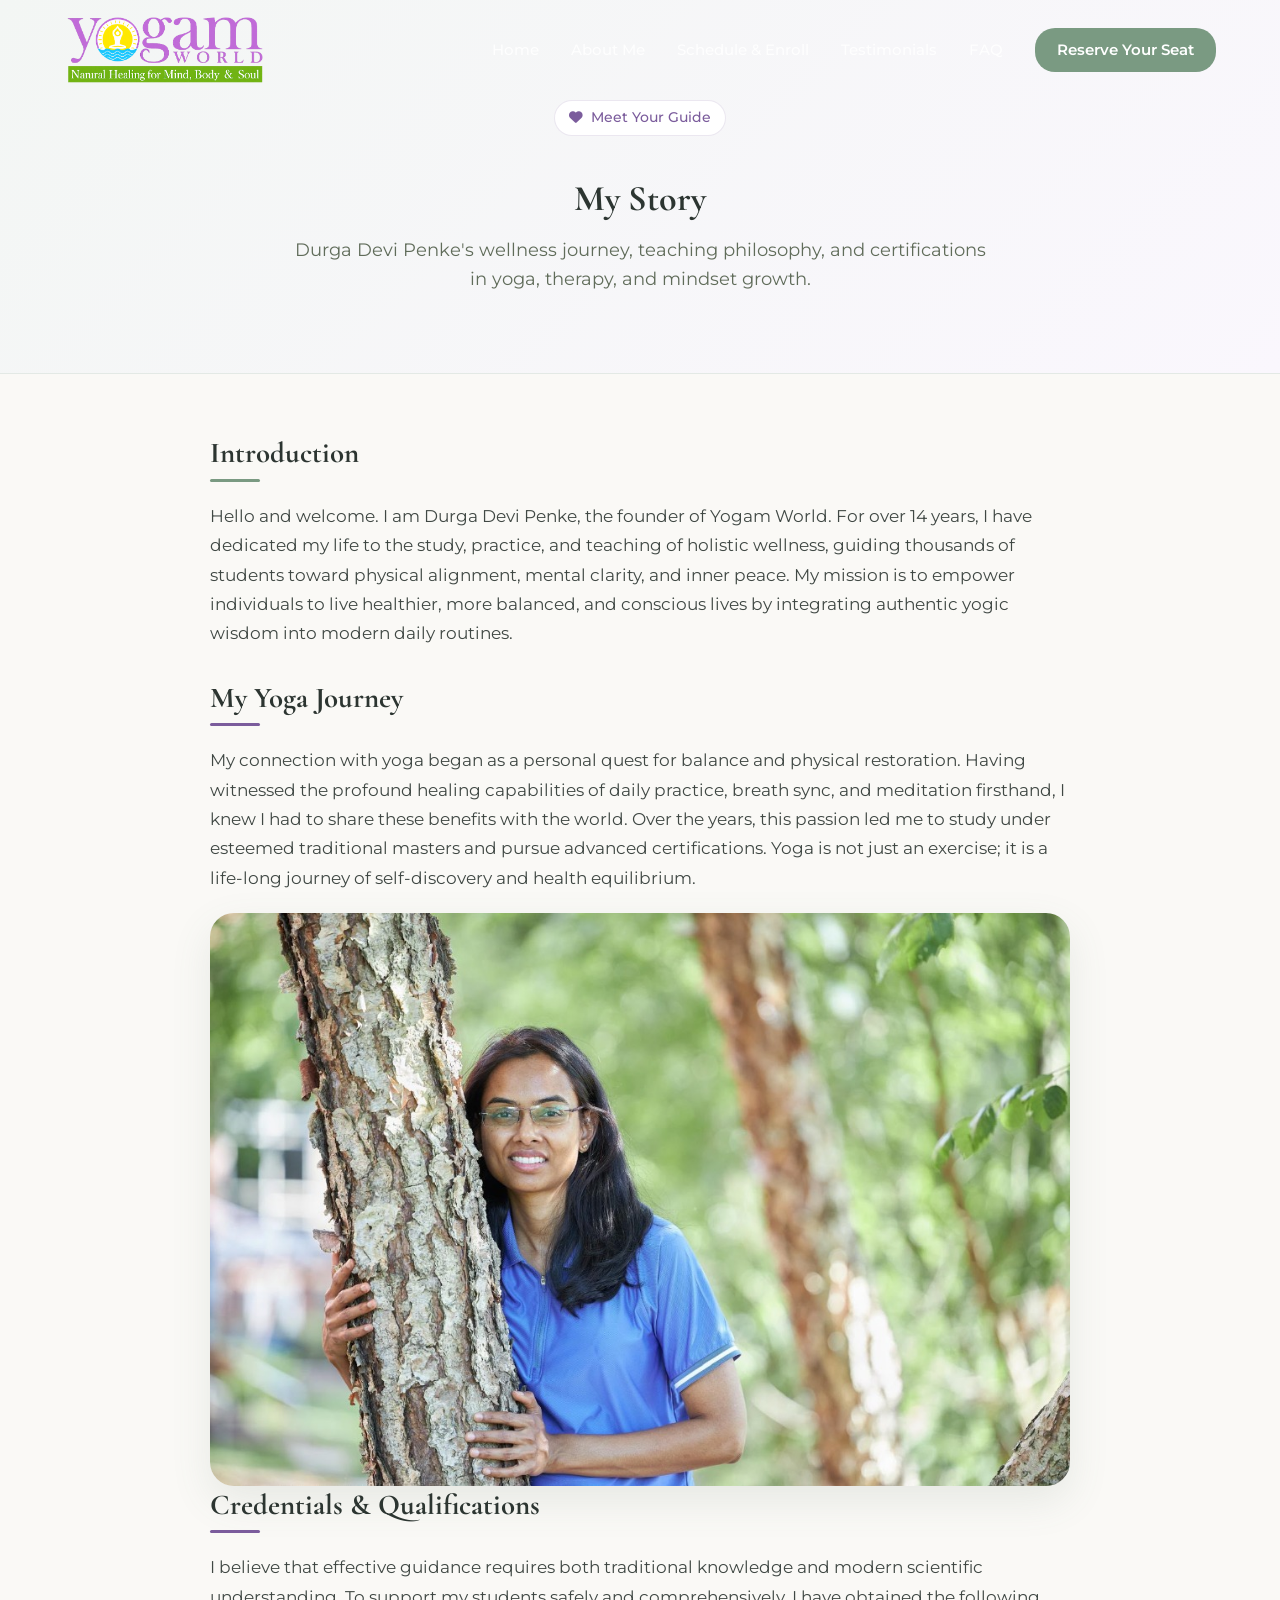
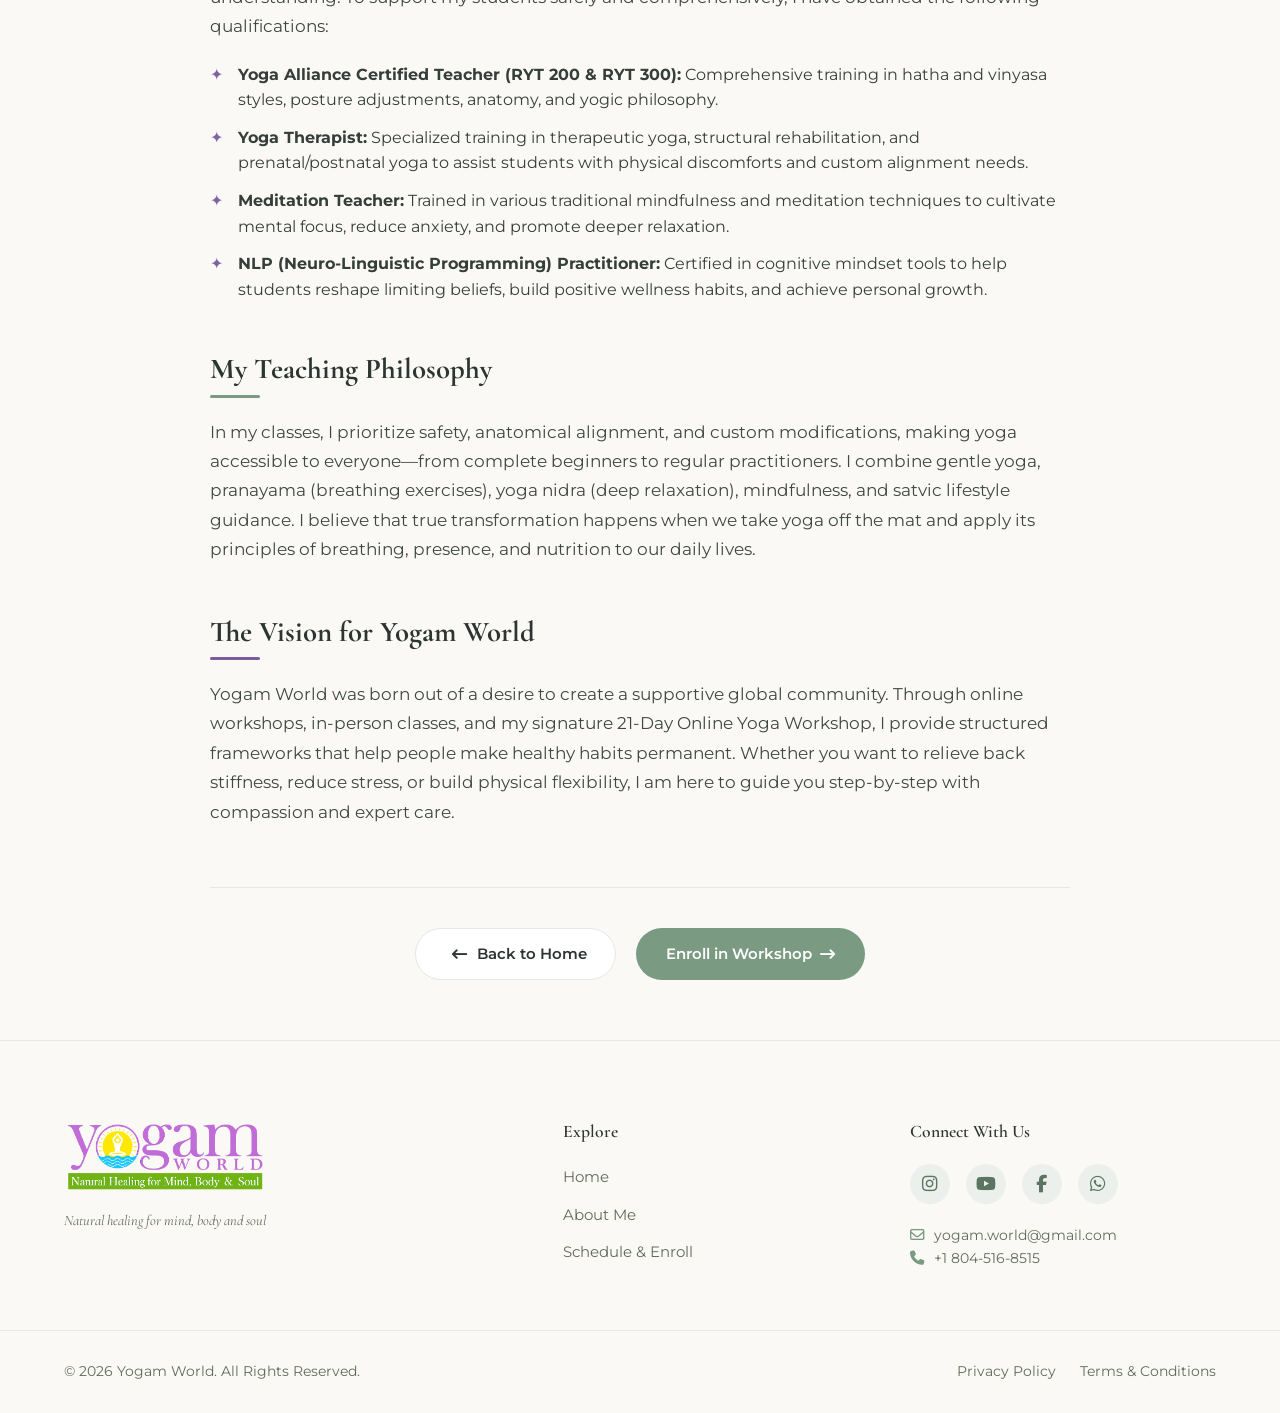
==== commit 82bc4b59: "Add new founder portrait photo assets, replace old guide yoga pose with new portrait photo in index." ====
--- a/about.html
+++ b/about.html
@@ -11,7 +11,7 @@
     <!-- Open Graph Tags -->
     <meta property="og:title" content="About Durga Devi Penke | Yogam World">
     <meta property="og:description" content="Discover the wellness journey, credentials, and teaching philosophy of Durga Devi Penke, founder of Yogam World.">
-    <meta property="og:image" content="https://www.yogam.world/assets/durga-devi-yoga.jpg">
+    <meta property="og:image" content="https://www.yogam.world/assets/durga-devi-portrait.jpg">
     <meta property="og:type" content="website">
     
     <!-- Favicon -->
@@ -30,7 +30,7 @@
     <link rel="stylesheet" href="https://cdnjs.cloudflare.com/ajax/libs/font-awesome/6.4.0/css/all.min.css">
     
     <!-- Core Style -->
-    <link rel="stylesheet" href="style.css?v=27.0">
+    <link rel="stylesheet" href="style.css?v=28.0">
 </head>
 <body>
 
@@ -91,7 +91,7 @@
                 <!-- Right: Instructor Image -->
                 <div class="bio-img-col scroll-animate">
                     <div class="bio-image-wrapper">
-                        <img src="assets/durga-devi-yoga.jpg" alt="Durga Devi Penke - Meet Your Guide" class="bio-main-img rounded-card shadow-soft">
+                        <img src="assets/durga-devi-portrait.jpg" alt="Durga Devi Penke - Meet Your Guide" class="bio-main-img rounded-card shadow-soft">
                     </div>
                 </div>
             </div>
